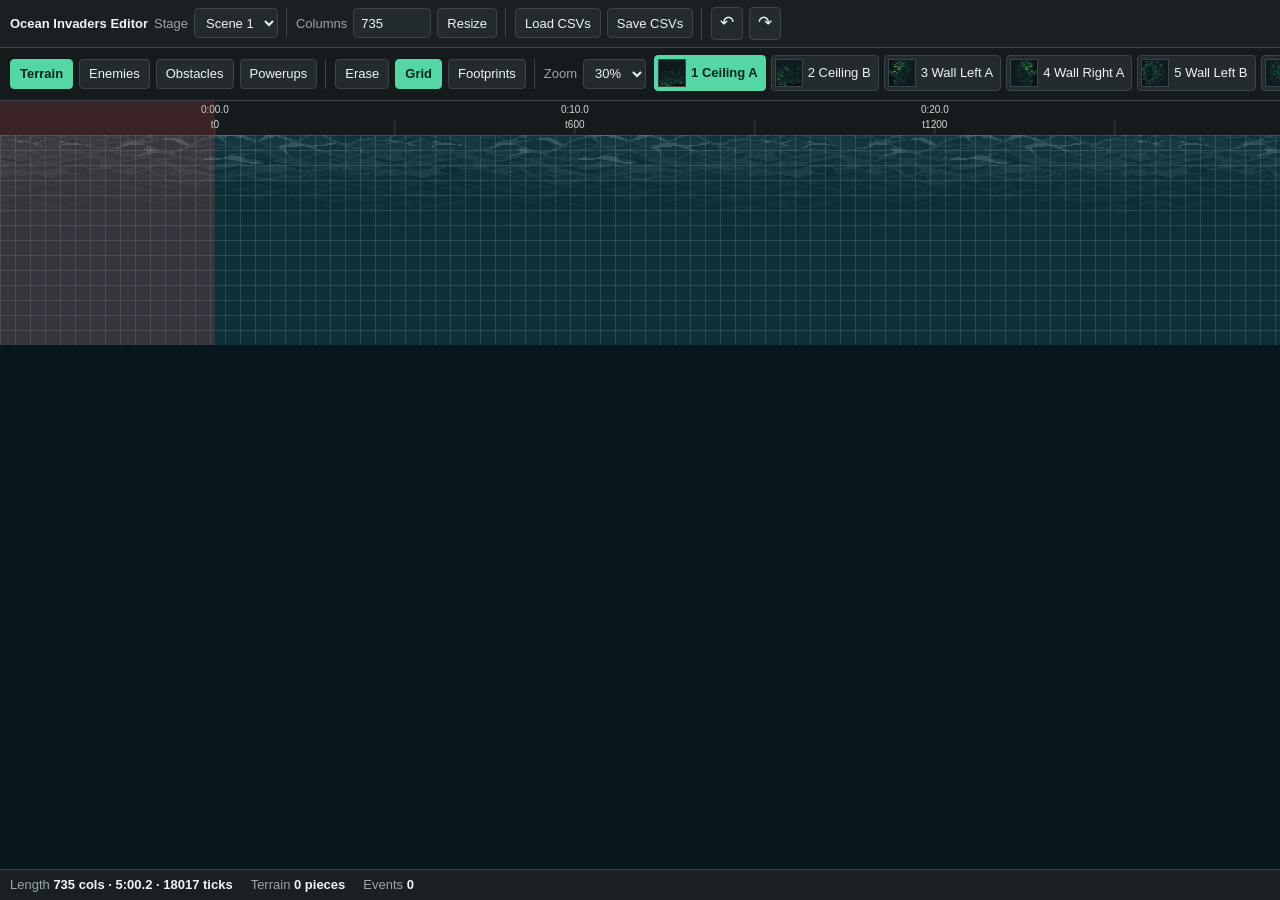
==== tools/level-editor/index.html @ c8e5faf0 "Add visual scripted level editor" ====
<!DOCTYPE html>
<html lang="en">
<head>
<meta charset="utf-8">
<meta name="viewport" content="width=device-width,initial-scale=1">
<title>Ocean Invaders Level Editor</title>
<style>
  :root {
    --bg: #101417;
    --panel: #191f22;
    --panel2: #232b2e;
    --line: #3a464a;
    --text: #eef5f2;
    --muted: #9aa9a4;
    --accent: #55d6a5;
    --accent2: #ff9d66;
    --danger: #ff665f;
    --warning: #ffd166;
  }
  * { box-sizing: border-box; }
  html, body { height: 100%; margin: 0; }
  body {
    background: var(--bg);
    color: var(--text);
    font: 13px/1.35 ui-sans-serif, -apple-system, BlinkMacSystemFont, "Segoe UI", sans-serif;
    display: grid;
    grid-template-rows: auto auto minmax(0, 1fr) auto;
    overflow: hidden;
  }
  button, input, select {
    font: inherit;
    color: var(--text);
    background: var(--panel2);
    border: 1px solid var(--line);
    border-radius: 4px;
    min-height: 30px;
  }
  button { padding: 5px 9px; cursor: pointer; }
  button:hover { border-color: var(--accent); }
  button.active { background: var(--accent); color: #06271c; border-color: var(--accent); font-weight: 700; }
  button.icon { width: 32px; padding: 4px; font-size: 17px; }
  input, select { padding: 4px 7px; }
  input[type=number] { width: 78px; }
  #topbar, #modebar {
    display: flex;
    align-items: center;
    gap: 8px;
    padding: 7px 10px;
    background: var(--panel);
    border-bottom: 1px solid var(--line);
    flex-wrap: wrap;
  }
  #modebar { background: #151a1d; }
  .group { display: flex; align-items: center; gap: 6px; }
  .group + .group { border-left: 1px solid var(--line); padding-left: 9px; }
  label { color: var(--muted); }
  #palette {
    display: flex;
    align-items: center;
    gap: 5px;
    min-width: 0;
    overflow-x: auto;
    padding-bottom: 2px;
  }
  .palette-item {
    display: grid;
    grid-template-columns: 28px auto;
    align-items: center;
    gap: 5px;
    flex: none;
    padding: 3px 7px 3px 3px;
  }
  .thumb {
    width: 28px;
    height: 28px;
    object-fit: contain;
    image-rendering: pixelated;
    background: #0c1113;
    border: 1px solid var(--line);
  }
  #workspace { min-height: 0; display: grid; grid-template-columns: minmax(0, 1fr) 244px; }
  #main { min-width: 0; min-height: 0; position: relative; }
  #layoutPane, #previewPane { width: 100%; height: 100%; }
  #layoutPane { overflow: auto; background: #08171d; }
  #layoutCanvas { display: block; image-rendering: pixelated; }
  #previewPane {
    display: none;
    overflow: auto;
    place-items: center;
    padding: 16px;
    background: #08171d;
  }
  #previewCanvas {
    display: block;
    width: min(100%, 716px);
    height: auto;
    aspect-ratio: 716 / 700;
    image-rendering: pixelated;
    border: 1px solid var(--line);
  }
  #side {
    background: var(--panel);
    border-left: 1px solid var(--line);
    padding: 10px;
    overflow-y: auto;
  }
  #side h2 { font-size: 13px; margin: 0 0 8px; color: var(--accent); }
  .field { display: grid; grid-template-columns: 76px 1fr; align-items: center; gap: 7px; margin-bottom: 7px; }
  .field input, .field select { width: 100%; min-width: 0; }
  #emptySelection { color: var(--muted); padding: 8px 0; }
  #eventInspector { display: none; }
  #warnings { margin-top: 14px; border-top: 1px solid var(--line); padding-top: 8px; }
  .warning {
    padding: 5px 6px;
    margin-bottom: 4px;
    background: #2a2420;
    border-left: 3px solid var(--warning);
    cursor: pointer;
  }
  .warning.error { background: #2c1d1d; border-color: var(--danger); }
  #status {
    display: flex;
    gap: 18px;
    align-items: center;
    padding: 6px 10px;
    background: var(--panel);
    border-top: 1px solid var(--line);
    color: var(--muted);
    font-variant-numeric: tabular-nums;
    overflow-x: auto;
    white-space: nowrap;
  }
  #status b { color: var(--text); }
  #cursorStatus { margin-left: auto; }
  #toast {
    position: absolute;
    left: 50%;
    bottom: 16px;
    translate: -50% 0;
    background: #070a0bea;
    border: 1px solid var(--line);
    padding: 7px 12px;
    opacity: 0;
    pointer-events: none;
    transition: opacity .15s;
    z-index: 5;
  }
  #toast.show { opacity: 1; }
  .danger { color: #fff; background: #6b2424; border-color: #9c3939; width: 100%; margin-top: 5px; }
  .grow { flex: 1; min-width: 12px; }
  #previewControls { display: none; }
  @media (max-width: 820px) {
    #workspace { grid-template-columns: minmax(0, 1fr); }
    #side { display: none; }
    .group + .group { border-left: 0; padding-left: 0; }
  }
</style>
</head>
<body>
<div id="topbar">
  <div class="group">
    <strong>Ocean Invaders Editor</strong>
    <label for="stage">Stage</label>
    <select id="stage">
      <option value="scene1">Scene 1</option>
      <option value="scene2">Scene 2</option>
    </select>
  </div>
  <div class="group">
    <label for="columns">Columns</label>
    <input id="columns" type="number" min="16" max="1000" value="735">
    <button id="resizeLevel">Resize</button>
  </div>
  <div class="group">
    <button id="loadFiles">Load CSVs</button>
    <input id="fileInput" type="file" accept=".csv" multiple hidden>
    <button id="saveFiles">Save CSVs</button>
  </div>
  <div class="group">
    <button id="undo" class="icon" title="Undo (Ctrl/Cmd+Z)">↶</button>
    <button id="redo" class="icon" title="Redo (Ctrl/Cmd+Shift+Z)">↷</button>
  </div>
  <div class="grow"></div>
  <div class="group">
    <button id="layoutView" class="active">World Layout</button>
    <button id="previewView">Viewport Preview</button>
  </div>
</div>

<div id="modebar">
  <div class="group">
    <button class="tab active" data-tab="terrain">Terrain</button>
    <button class="tab" data-tab="enemy">Enemies</button>
    <button class="tab" data-tab="obstacle">Obstacles</button>
    <button class="tab" data-tab="powerup">Powerups</button>
  </div>
  <div class="group">
    <button id="erase">Erase</button>
    <button id="toggleGrid" class="active">Grid</button>
    <button id="toggleHitboxes">Footprints</button>
  </div>
  <div class="group">
    <label for="zoom">Zoom</label>
    <select id="zoom">
      <option value="0.2">20%</option>
      <option value="0.3" selected>30%</option>
      <option value="0.4">40%</option>
      <option value="0.5">50%</option>
      <option value="0.65">65%</option>
    </select>
  </div>
  <div id="previewControls" class="group">
    <label for="previewTick">Tick</label>
    <input id="previewTick" type="number" min="0" max="18000" value="0">
    <input id="previewRange" type="range" min="0" max="18000" value="0" style="width:170px">
  </div>
  <div id="palette" class="grow"></div>
</div>

<div id="workspace">
  <main id="main">
    <div id="layoutPane"><canvas id="layoutCanvas"></canvas></div>
    <div id="previewPane"><canvas id="previewCanvas" width="716" height="700"></canvas></div>
    <div id="toast"></div>
  </main>
  <aside id="side">
    <h2>Selected Event</h2>
    <div id="emptySelection">Select an event marker.</div>
    <div id="eventInspector">
      <div class="field"><label for="eventType">Type</label><select id="eventType"></select></div>
      <div class="field"><label for="eventTick">Tick</label><input id="eventTick" type="number" min="0" max="18000"></div>
      <div class="field"><label for="eventTime">Time</label><input id="eventTime" readonly></div>
      <div class="field"><label for="eventX">Screen X</label><input id="eventX" type="number"></div>
      <div class="field"><label for="eventY">Screen Y</label><input id="eventY" type="number"></div>
      <button id="deleteEvent" class="danger">Delete Event</button>
    </div>
    <div id="warnings">
      <h2>Validation</h2>
      <div id="warningList"></div>
    </div>
  </aside>
</div>

<div id="status">
  <span>Length <b id="lengthStatus"></b></span>
  <span>Terrain <b id="terrainStatus"></b></span>
  <span>Events <b id="eventStatus"></b></span>
  <span id="cursorStatus"></span>
</div>

<script src="config.js"></script>
<script>
"use strict";

const TILE = 50;
const ROWS = 14;
const SCREEN_W = 716;
const SCREEN_H = 700;
const FPS = 60;
const SCROLL = 2;
const STAGE_TICKS = 18000;
const REQUIRED_COLUMNS = Math.ceil((STAGE_TICKS * SCROLL + SCREEN_W) / TILE);
const CFG = window.EDITOR_CONFIG;
const TILES = CFG.tiles;
const TILE_IDS = Object.keys(TILES).map(Number).sort((a, b) => a - b);
const EVENT_TYPES = CFG.eventTypes;
const TYPE_BY_NAME = Object.fromEntries(EVENT_TYPES.map(type => [type.type, type]));

const $ = id => document.getElementById(id);
const layoutCanvas = $("layoutCanvas");
const layout = layoutCanvas.getContext("2d");
const previewCanvas = $("previewCanvas");
const preview = previewCanvas.getContext("2d");

let columns = CFG.defaultColumns;
let terrain = new Int16Array(ROWS * columns);
let events = [];
let nextEventId = 1;
let tab = "terrain";
let selectedTile = TILE_IDS[0];
let selectedEventType = "Jellyfish";
let selectedEventId = null;
let erasing = false;
let showGrid = true;
let showFootprints = false;
let zoom = Number($("zoom").value);
let cursor = null;
let undoStack = [];
let redoStack = [];
let dragPainting = false;
let previewDragEventId = null;

const tileSheet = loadImage(CFG.tileSheet);
const backgroundImages = {};
for (const [stage, layers] of Object.entries(CFG.backgrounds)) {
  backgroundImages[stage] = {};
  for (const [name, value] of Object.entries(layers)) {
    if (typeof value === "string") backgroundImages[stage][name] = loadImage(value);
  }
}
const eventImages = {};
for (const type of EVENT_TYPES) {
  if (type.sprite && !eventImages[type.sprite]) eventImages[type.sprite] = loadImage(type.sprite);
}

function loadImage(path) {
  const image = new Image();
  image.onload = drawAll;
  image.src = path;
  return image;
}

function stageNumber() {
  return $("stage").value === "scene2" ? 2 : 1;
}

function typesFor(category) {
  const stage = stageNumber();
  return EVENT_TYPES.filter(type => type.category === category && type.stages.includes(stage));
}

function indexOf(row, column) {
  return row * columns + column;
}

function tileAt(row, column) {
  return terrain[indexOf(row, column)];
}

function setTile(row, column, value) {
  terrain[indexOf(row, column)] = value;
}

function worldXToTick(worldX) {
  return Math.round((worldX - SCREEN_W) / SCROLL);
}

function tickToWorldX(tick) {
  return tick * SCROLL + SCREEN_W;
}

function formatTime(tick) {
  const seconds = Math.max(0, tick) / FPS;
  const minutes = Math.floor(seconds / 60);
  return `${minutes}:${String(Math.floor(seconds % 60)).padStart(2, "0")}.${String(Math.floor(seconds * 10) % 10)}`;
}

function snapshot() {
  return {
    columns,
    terrain: terrain.slice(),
    events: events.map(event => ({ ...event })),
    nextEventId,
  };
}

function restore(state) {
  columns = state.columns;
  terrain = state.terrain.slice();
  events = state.events.map(event => ({ ...event }));
  nextEventId = state.nextEventId;
  $("columns").value = columns;
  selectedEventId = null;
  drawAll();
}

function edit(change) {
  undoStack.push(snapshot());
  if (undoStack.length > 100) undoStack.shift();
  redoStack.length = 0;
  change();
  drawAll();
}

function undo() {
  if (!undoStack.length) return;
  redoStack.push(snapshot());
  restore(undoStack.pop());
}

function redo() {
  if (!redoStack.length) return;
  undoStack.push(snapshot());
  restore(redoStack.pop());
}

function anchorAt(row, column) {
  if (row < 0 || row >= ROWS || column < 0 || column >= columns) return null;
  const value = tileAt(row, column);
  if (value > 0) return { row, column, id: value };
  if (value === 0) return null;

  for (let r = Math.max(0, row - 3); r <= row; r++) {
    for (let c = Math.max(0, column - 3); c <= column; c++) {
      const id = tileAt(r, c);
      if (id <= 0) continue;
      const [wide, high] = TILES[id].footprint;
      if (row < r + high && column < c + wide) return { row: r, column: c, id };
    }
  }
  return null;
}

function clearPlacement(anchor) {
  const [wide, high] = TILES[anchor.id].footprint;
  for (let row = anchor.row; row < anchor.row + high; row++) {
    for (let column = anchor.column; column < anchor.column + wide; column++) {
      setTile(row, column, 0);
    }
  }
}

function placeTile(row, column, id) {
  const [wide, high] = TILES[id].footprint;
  if (row < 0 || column < 0 || row + high > ROWS || column + wide > columns) {
    toast("Tile footprint is outside the level");
    return;
  }

  const overlaps = new Map();
  for (let r = row; r < row + high; r++) {
    for (let c = column; c < column + wide; c++) {
      const anchor = anchorAt(r, c);
      if (anchor) overlaps.set(`${anchor.row}:${anchor.column}`, anchor);
    }
  }
  for (const anchor of overlaps.values()) clearPlacement(anchor);

  setTile(row, column, id);
  for (let r = row; r < row + high; r++) {
    for (let c = column; c < column + wide; c++) {
      if (r !== row || c !== column) setTile(r, c, -1);
    }
  }
}

function eraseTile(row, column) {
  const anchor = anchorAt(row, column);
  if (anchor) clearPlacement(anchor);
}

function resizeLevel() {
  const next = Math.max(16, Math.min(1000, Number($("columns").value) || columns));
  if (next === columns) return;
  edit(() => {
    const resized = new Int16Array(ROWS * next);
    for (let row = 0; row < ROWS; row++) {
      for (let column = 0; column < Math.min(columns, next); column++) {
        const id = tileAt(row, column);
        if (id <= 0) continue;
        const [wide, high] = TILES[id].footprint;
        if (column + wide > next) continue;
        resized[row * next + column] = id;
        for (let r = row; r < row + high; r++) {
          for (let c = column; c < column + wide; c++) {
            if (r !== row || c !== column) resized[r * next + c] = -1;
          }
        }
      }
    }
    columns = next;
    terrain = resized;
    events = events.filter(event => event.tick <= STAGE_TICKS);
  });
}

function placeEvent(worldX, worldY) {
  const definition = TYPE_BY_NAME[selectedEventType];
  const tick = worldXToTick(worldX);
  if (tick < 0 || tick > STAGE_TICKS) {
    toast("Events must be between tick 0 and 18000");
    return;
  }

  const y = definition.snake
    ? definition.defaultY
    : Math.max(42, Math.min(SCREEN_H - definition.size[1], Math.round(worldY - definition.size[1] / 2)));
  const event = {
    id: nextEventId++,
    tick,
    type: definition.type,
    x: definition.defaultX,
    y,
  };
  edit(() => events.push(event));
  selectedEventId = event.id;
  updateInspector();
}

function selectedEvent() {
  return events.find(event => event.id === selectedEventId) || null;
}

function eventAt(worldX, worldY) {
  for (let index = events.length - 1; index >= 0; index--) {
    const event = events[index];
    const definition = TYPE_BY_NAME[event.type];
    if (!definition) continue;
    const markerX = tickToWorldX(event.tick);
    const markerY = definition.snake
      ? (event.type === "SnakeTop" ? 30 : SCREEN_H - 30)
      : event.y + definition.size[1] / 2;
    if (Math.abs(worldX - markerX) < 30 / zoom
        && Math.abs(worldY - markerY) < 30 / zoom) return event;
  }
  return null;
}

function deleteSelectedEvent() {
  if (selectedEventId === null) return;
  edit(() => events = events.filter(event => event.id !== selectedEventId));
  selectedEventId = null;
  updateInspector();
}

function drawAll() {
  drawLayout();
  drawPreview();
  buildPalette();
  updateInspector();
  updateStatus();
  updateWarnings();
}

function drawLayout() {
  const rulerHeight = 34;
  const width = Math.ceil(columns * TILE * zoom);
  const height = Math.ceil(ROWS * TILE * zoom + rulerHeight);
  layoutCanvas.width = width;
  layoutCanvas.height = height;
  layout.imageSmoothingEnabled = false;
  layout.clearRect(0, 0, width, height);
  layout.fillStyle = "#082735";
  layout.fillRect(0, rulerHeight, width, height - rulerHeight);

  drawWorldBackground(rulerHeight);

  for (let row = 0; row < ROWS; row++) {
    for (let column = 0; column < columns; column++) {
      const id = tileAt(row, column);
      if (id <= 0) continue;
      const definition = TILES[id];
      const [sx, sy, sw, sh] = definition.source;
      const [wide, high] = definition.footprint;
      layout.drawImage(tileSheet, sx, sy, sw, sh,
        column * TILE * zoom, rulerHeight + row * TILE * zoom,
        wide * TILE * zoom, high * TILE * zoom);
    }
  }

  for (const event of events) drawEventMarker(event, rulerHeight);

  if (showGrid) {
    layout.strokeStyle = "rgba(255,255,255,.12)";
    layout.lineWidth = 1;
    layout.beginPath();
    for (let column = 0; column <= columns; column++) {
      const x = Math.round(column * TILE * zoom) + .5;
      layout.moveTo(x, rulerHeight);
      layout.lineTo(x, height);
    }
    for (let row = 0; row <= ROWS; row++) {
      const y = Math.round(rulerHeight + row * TILE * zoom) + .5;
      layout.moveTo(0, y);
      layout.lineTo(width, y);
    }
    layout.stroke();
  }

  drawRuler(rulerHeight, width);
}

function drawWorldBackground(rulerHeight) {
  const stage = $("stage").value;
  const image = stage === "scene1"
    ? backgroundImages.scene1.far
    : backgroundImages.scene2.near;
  if (!image || !image.complete) return;
  layout.save();
  layout.globalAlpha = .28;
  const drawHeight = ROWS * TILE * zoom;
  const drawWidth = image.width / image.height * drawHeight;
  for (let x = 0; x < layoutCanvas.width; x += drawWidth) {
    layout.drawImage(image, x, rulerHeight, drawWidth, drawHeight);
  }
  layout.restore();
}

function drawEventMarker(event, rulerHeight) {
  const definition = TYPE_BY_NAME[event.type];
  if (!definition) return;
  const worldX = tickToWorldX(event.tick);
  const centerY = definition.snake
    ? (event.type === "SnakeTop" ? 28 : SCREEN_H - 28)
    : event.y + definition.size[1] / 2;
  const x = worldX * zoom;
  const y = rulerHeight + centerY * zoom;
  const selected = event.id === selectedEventId;

  layout.save();
  layout.translate(x, y);
  if (selected) {
    layout.strokeStyle = "#55d6a5";
    layout.lineWidth = 3;
    layout.strokeRect(-19, -19, 38, 38);
  }
  drawRepresentative(layout, definition, -16, -16, 32, 32);
  layout.fillStyle = "#071014d9";
  layout.fillRect(-20, 18, 40, 14);
  layout.fillStyle = "#fff";
  layout.font = "10px sans-serif";
  layout.textAlign = "center";
  layout.fillText(definition.code, 0, 29);
  layout.restore();
}

function drawRuler(height, width) {
  layout.fillStyle = "#151a1d";
  layout.fillRect(0, 0, width, height);
  layout.strokeStyle = "#3a464a";
  layout.beginPath();
  for (let tick = 0; tick <= STAGE_TICKS; tick += 300) {
    const x = tickToWorldX(tick) * zoom;
    layout.moveTo(x, 18);
    layout.lineTo(x, height);
  }
  layout.stroke();
  layout.fillStyle = "#cdd9d4";
  layout.font = "10px sans-serif";
  layout.textAlign = "center";
  for (let tick = 0; tick <= STAGE_TICKS; tick += 600) {
    const x = tickToWorldX(tick) * zoom;
    layout.fillText(formatTime(tick), x, 12);
    layout.fillText(`t${tick}`, x, 27);
  }
  layout.fillStyle = "rgba(255,80,80,.16)";
  layout.fillRect(0, 0, SCREEN_W * zoom, layoutCanvas.height);
}

function drawPreview() {
  preview.imageSmoothingEnabled = false;
  const tick = Math.max(0, Math.min(STAGE_TICKS, Number($("previewTick").value) || 0));
  drawPreviewBackground(tick);
  drawPreviewTerrain(tick);

  const windowTicks = 2;
  for (const event of events) {
    if (Math.abs(event.tick - tick) > windowTicks) continue;
    const definition = TYPE_BY_NAME[event.type];
    if (!definition) continue;
    const drawY = previewEventY(event, definition);
    drawRepresentative(preview, definition,
      event.x, drawY, definition.size[0], definition.size[1]);
    if (showFootprints) {
      preview.strokeStyle = "#ff4a4a";
      preview.strokeRect(event.x, drawY, definition.size[0], definition.size[1]);
    }
  }
}

function previewEventY(event, definition) {
  if (event.type === "SnakeTop") return 0;
  if (event.type === "SnakeBottom") return SCREEN_H - definition.size[1];
  return event.y;
}

function drawPreviewBackground(tick) {
  preview.clearRect(0, 0, SCREEN_W, SCREEN_H);
  const stage = $("stage").value;
  if (stage === "scene1") {
    const layers = backgroundImages.scene1;
    const width = Math.round(576 * (SCREEN_H / 324));
    drawRepeatingLayer(preview, layers.far, tick % width, width, SCREEN_H);
    drawRepeatingLayer(preview, layers.middle, tick % width, width, SCREEN_H);
    drawRepeatingLayer(preview, layers.near, tick * SCROLL % width, width, SCREEN_H);
  } else {
    const layers = backgroundImages.scene2;
    const nearScale = SCREEN_H / 512;
    const nearWidth = Math.round(960 * nearScale);
    const farScale = nearScale * 2;
    const farWidth = Math.round(288 * farScale);
    drawRepeatingLayer(preview, layers.far, tick % farWidth, farWidth, SCREEN_H);
    drawRepeatingLayer(preview, layers.near, tick * SCROLL % nearWidth, nearWidth, SCREEN_H);
  }
}

function drawRepeatingLayer(context, image, offset, width, height) {
  if (!image || !image.complete) {
    context.fillStyle = "#07324a";
    context.fillRect(0, 0, SCREEN_W, SCREEN_H);
    return;
  }
  for (let x = -offset; x < SCREEN_W; x += width) {
    context.drawImage(image, x, 0, width, height);
  }
}

function drawPreviewTerrain(tick) {
  const cameraX = tick * SCROLL;
  const first = Math.max(0, Math.floor(cameraX / TILE) - 4);
  const last = Math.min(columns - 1, Math.ceil((cameraX + SCREEN_W) / TILE));
  for (let row = 0; row < ROWS; row++) {
    for (let column = first; column <= last; column++) {
      const id = tileAt(row, column);
      if (id <= 0) continue;
      const definition = TILES[id];
      const [sx, sy, sw, sh] = definition.source;
      const [wide, high] = definition.footprint;
      preview.drawImage(tileSheet, sx, sy, sw, sh,
        column * TILE - cameraX, row * TILE,
        wide * TILE, high * TILE);
      if (showFootprints) {
        preview.strokeStyle = "#ff4a4a";
        preview.strokeRect(column * TILE - cameraX, row * TILE,
          wide * TILE, high * TILE);
      }
    }
  }
}

function drawRepresentative(context, definition, x, y, width, height) {
  if (!definition) return;
  const image = eventImages[definition.sprite];
  if (!image || !image.complete) {
    context.fillStyle = definition.color;
    context.fillRect(x, y, width, height);
    context.fillStyle = "#fff";
    context.font = "bold 11px sans-serif";
    context.textAlign = "center";
    context.fillText(definition.code, x + width / 2, y + height / 2 + 4);
    return;
  }

  context.save();
  context.translate(x + width / 2, y + height / 2);
  context.rotate((definition.rotation || 0) * Math.PI / 180);
  context.scale(definition.flipX ? -1 : 1, 1);
  if (definition.source) {
    const [sx, sy, sw, sh] = definition.source;
    context.drawImage(image, sx, sy, sw, sh, -width / 2, -height / 2, width, height);
  } else {
    context.drawImage(image, -width / 2, -height / 2, width, height);
  }
  context.restore();
}

function buildPalette() {
  const palette = $("palette");
  palette.innerHTML = "";
  if (tab === "terrain") {
    for (const id of TILE_IDS) {
      const definition = TILES[id];
      const button = document.createElement("button");
      button.className = "palette-item" + (selectedTile === id && !erasing ? " active" : "");
      button.title = `${definition.label} (${definition.footprint.join("x")})`;
      const canvas = document.createElement("canvas");
      canvas.className = "thumb";
      canvas.width = 28;
      canvas.height = 28;
      const context = canvas.getContext("2d");
      context.imageSmoothingEnabled = false;
      if (tileSheet.complete) {
        const [sx, sy, sw, sh] = definition.source;
        context.drawImage(tileSheet, sx, sy, sw, sh, 0, 0, 28, 28);
      }
      button.append(canvas, document.createTextNode(`${id} ${definition.label}`));
      button.onclick = () => { selectedTile = id; erasing = false; drawAll(); };
      palette.appendChild(button);
    }
  } else {
    for (const definition of typesFor(tab)) {
      const button = document.createElement("button");
      button.className = "palette-item" + (selectedEventType === definition.type && !erasing ? " active" : "");
      const canvas = document.createElement("canvas");
      canvas.className = "thumb";
      canvas.width = 28;
      canvas.height = 28;
      drawRepresentative(canvas.getContext("2d"), definition, 0, 0, 28, 28);
      button.append(canvas, document.createTextNode(definition.type));
      button.onclick = () => { selectedEventType = definition.type; erasing = false; drawAll(); };
      palette.appendChild(button);
    }
  }
  $("erase").classList.toggle("active", erasing);
}

function updateInspector() {
  const event = selectedEvent();
  $("emptySelection").style.display = event ? "none" : "block";
  $("eventInspector").style.display = event ? "block" : "none";
  if (!event) return;

  $("eventType").innerHTML = EVENT_TYPES
    .filter(type => type.stages.includes(stageNumber()))
    .map(type => `<option value="${type.type}">${type.type}</option>`).join("");
  $("eventType").value = event.type;
  $("eventTick").value = event.tick;
  $("eventTime").value = formatTime(event.tick);
  $("eventX").value = event.x;
  $("eventY").value = event.y;
  const definition = TYPE_BY_NAME[event.type];
  $("eventX").disabled = !definition || !definition.snake;
  $("eventY").disabled = !definition || definition.snake;
}

function updateSelectedEvent() {
  const event = selectedEvent();
  if (!event) return;
  const eventId = event.id;
  edit(() => {
    const current = events.find(item => item.id === eventId);
    current.type = $("eventType").value;
    const definition = TYPE_BY_NAME[current.type];
    current.tick = Math.max(0, Math.min(STAGE_TICKS, Number($("eventTick").value) || 0));
    current.x = definition.snake
      ? Math.max(0, Math.min(SCREEN_W - definition.size[0], Number($("eventX").value) || 0))
      : definition.defaultX;
    current.y = definition.snake
      ? definition.defaultY
      : Math.max(0, Math.min(SCREEN_H - definition.size[1], Number($("eventY").value) || 0));
  });
  const updated = selectedEvent();
  $("previewTick").value = updated.tick;
  $("previewRange").value = updated.tick;
}

function updateStatus() {
  const coverageTicks = Math.floor((columns * TILE - SCREEN_W) / SCROLL);
  const anchors = [...terrain].filter(value => value > 0).length;
  $("lengthStatus").textContent = `${columns} cols · ${formatTime(coverageTicks)} · ${coverageTicks} ticks`;
  $("terrainStatus").textContent = `${anchors} pieces`;
  $("eventStatus").textContent = `${events.length}`;
}

function updateWarnings() {
  const warnings = [];
  if (columns < REQUIRED_COLUMNS) {
    warnings.push({ level: "error", text: `Terrain covers less than 5:00. Use at least ${REQUIRED_COLUMNS} columns.` });
  }

  for (let column = 0; column < columns; column++) {
    let blocked = true;
    for (let row = 0; row < ROWS; row++) {
      if (tileAt(row, column) === 0) { blocked = false; break; }
    }
    if (blocked) warnings.push({ level: "error", text: `Column ${column} is completely solid.`, column });
  }

  for (const event of events) {
    const definition = TYPE_BY_NAME[event.type];
    if (!definition) {
      warnings.push({ level: "error", text: `Unknown event type ${event.type}.` });
      continue;
    }
    if (!definition.stages.includes(stageNumber())) {
      warnings.push({ level: "error", text: `${event.type} is not allowed in this stage.`, tick: event.tick });
    }
    if (definition.snake) {
      const worldColumn = Math.floor((event.tick * SCROLL + event.x) / TILE);
      const wallRow = event.type === "SnakeTop" ? 0 : ROWS - 1;
      if (worldColumn < 0 || worldColumn >= columns || tileAt(wallRow, worldColumn) === 0) {
        warnings.push({ level: "warn", text: `${event.type} at ${formatTime(event.tick)} has no terrain at its entrance.`, tick: event.tick });
      }
    }
  }

  const list = $("warningList");
  list.innerHTML = "";
  if (!warnings.length) {
    list.innerHTML = `<div style="color:var(--accent)">No problems found.</div>`;
    return;
  }
  for (const warning of warnings.slice(0, 80)) {
    const item = document.createElement("div");
    item.className = `warning ${warning.level === "error" ? "error" : ""}`;
    item.textContent = warning.text;
    item.onclick = () => {
      const worldX = warning.tick !== undefined
        ? tickToWorldX(warning.tick)
        : warning.column * TILE;
      $("layoutPane").scrollLeft = Math.max(0, worldX * zoom - 250);
    };
    list.appendChild(item);
  }
}

function terrainCsv() {
  const lines = ["# Ocean Invaders terrain: positive tile ID = anchor, -1 = covered cell"];
  for (let row = 0; row < ROWS; row++) {
    const values = [];
    for (let column = 0; column < columns; column++) values.push(tileAt(row, column));
    lines.push(values.join(","));
  }
  return lines.join("\n") + "\n";
}

function eventsCsv() {
  const lines = ["# tick,type,x,y"];
  const sorted = [...events].sort((a, b) => a.tick - b.tick || a.id - b.id);
  for (const event of sorted) lines.push(`${event.tick},${event.type},${event.x},${event.y}`);
  return lines.join("\n") + "\n";
}

function download(name, contents) {
  const url = URL.createObjectURL(new Blob([contents], { type: "text/csv" }));
  const anchor = document.createElement("a");
  anchor.href = url;
  anchor.download = name;
  anchor.click();
  setTimeout(() => URL.revokeObjectURL(url), 2000);
}

function saveFiles() {
  const stage = $("stage").value;
  download(`${stage}-terrain.csv`, terrainCsv());
  setTimeout(() => download(`${stage}-events.csv`, eventsCsv()), 200);
  toast(`Saved ${stage} terrain and events`);
}

function dataLines(text) {
  return text.split(/\r?\n/).map(line => line.trim())
    .filter(line => line && !line.startsWith("#"));
}

function parseTerrain(text) {
  const rows = dataLines(text).map(line => line.split(",").map(value => Number(value)));
  if (rows.length !== ROWS) throw new Error(`Terrain needs ${ROWS} rows`);
  const width = rows[0].length;
  if (!rows.every(row => row.length === width)) throw new Error("Terrain rows have different widths");
  if (!rows.flat().every(Number.isInteger)) throw new Error("Terrain values must be integers");
  const values = new Int16Array(ROWS * width);
  for (let row = 0; row < ROWS; row++) values.set(rows[row], row * width);
  validateTerrainFootprints(values, width);
  return { width, values };
}

function validateTerrainFootprints(values, width) {
  const covered = new Uint8Array(ROWS * width);
  for (let row = 0; row < ROWS; row++) {
    for (let column = 0; column < width; column++) {
      const id = values[row * width + column];
      if (id === 0 || id === -1) continue;
      const definition = TILES[id];
      if (!definition) throw new Error(`Unknown tile ID ${id} at row ${row}, column ${column}`);
      const [wide, high] = definition.footprint;
      if (row + high > ROWS || column + wide > width) {
        throw new Error(`Tile ${id} exceeds the terrain at row ${row}, column ${column}`);
      }
      for (let r = row; r < row + high; r++) {
        for (let c = column; c < column + wide; c++) {
          const index = r * width + c;
          if (r === row && c === column) {
            if (covered[index]) throw new Error(`Tile ${id} overlaps another tile at row ${row}, column ${column}`);
          } else if (values[index] !== -1) {
            throw new Error(`Tile ${id} has an incomplete footprint at row ${row}, column ${column}`);
          }
          covered[index] = 1;
        }
      }
    }
  }
  for (let index = 0; index < values.length; index++) {
    if (values[index] === -1 && !covered[index]) {
      const row = Math.floor(index / width);
      const column = index % width;
      throw new Error(`Covered cell at row ${row}, column ${column} has no tile anchor`);
    }
  }
}

function parseEvents(text) {
  return dataLines(text).map((line, index) => {
    const values = line.split(",");
    if (values.length !== 4) throw new Error(`Invalid event row ${index + 1}`);
    const [tickText, type, xText, yText] = values;
    const tick = Number(tickText);
    const x = Number(xText);
    const y = Number(yText);
    if (![tick, x, y].every(Number.isInteger)) {
      throw new Error(`Event row ${index + 1} needs integer tick, x, and y values`);
    }
    if (!TYPE_BY_NAME[type]) throw new Error(`Unknown event type ${type}`);
    if (tick < 0 || tick > STAGE_TICKS) throw new Error(`Event tick ${tick} is outside the stage`);
    return { id: nextEventId++, tick, type, x, y };
  });
}

async function loadFiles(files) {
  let loadedTerrain = null;
  let loadedEvents = null;
  for (const file of files) {
    const text = await file.text();
    if (/terrain/i.test(file.name)) loadedTerrain = parseTerrain(text);
    else if (/event|spawn/i.test(file.name)) loadedEvents = parseEvents(text);
    const match = file.name.match(/^(scene[12])-/i);
    if (match) $("stage").value = match[1].toLowerCase();
  }
  edit(() => {
    if (loadedTerrain) {
      columns = loadedTerrain.width;
      terrain = loadedTerrain.values;
      $("columns").value = columns;
    }
    if (loadedEvents) events = loadedEvents;
  });
  toast("Level files loaded");
}

function canvasPosition(event) {
  const rect = layoutCanvas.getBoundingClientRect();
  return {
    worldX: (event.clientX - rect.left) / zoom,
    worldY: (event.clientY - rect.top - 34) / zoom,
  };
}

function handleLayoutPointer(event) {
  if (event.button !== 0 && event.buttons !== 1) return;
  const position = canvasPosition(event);
  if (position.worldY < 0 || position.worldY >= SCREEN_H) return;
  const row = Math.floor(position.worldY / TILE);
  const column = Math.floor(position.worldX / TILE);

  if (tab === "terrain") {
    if (column < 0 || column >= columns) return;
    if (!dragPainting && event.type === "pointermove") return;
    if (erasing || event.button === 2) eraseTile(row, column);
    else placeTile(row, column, selectedTile);
    drawAll();
    return;
  }

  const hit = eventAt(position.worldX, position.worldY);
  if (hit) {
    if (erasing && event.type === "pointerdown") {
      edit(() => events = events.filter(item => item.id !== hit.id));
      selectedEventId = null;
      return;
    }
    selectedEventId = hit.id;
    $("previewTick").value = hit.tick;
    $("previewRange").value = hit.tick;
    drawAll();
  } else if (!erasing && event.type === "pointerdown") {
    placeEvent(position.worldX, position.worldY);
  }
}

layoutCanvas.addEventListener("pointerdown", event => {
  if (tab === "terrain") {
    undoStack.push(snapshot());
    redoStack.length = 0;
    dragPainting = true;
  }
  handleLayoutPointer(event);
});
layoutCanvas.addEventListener("pointermove", event => {
  const position = canvasPosition(event);
  cursor = {
    column: Math.floor(position.worldX / TILE),
    row: Math.floor(position.worldY / TILE),
    tick: worldXToTick(position.worldX),
  };
  updateCursorStatus();
  if (dragPainting) handleLayoutPointer(event);
});
window.addEventListener("pointerup", () => { dragPainting = false; });
layoutCanvas.addEventListener("contextmenu", event => {
  event.preventDefault();
  const position = canvasPosition(event);
  if (tab === "terrain") {
    undoStack.push(snapshot());
    eraseTile(Math.floor(position.worldY / TILE), Math.floor(position.worldX / TILE));
    drawAll();
  }
});

function updateCursorStatus() {
  if (!cursor) return;
  $("cursorStatus").textContent =
    `Column ${cursor.column} · Row ${cursor.row} · Tick ${cursor.tick} · ${formatTime(cursor.tick)}`;
}

function setTab(next) {
  tab = next;
  erasing = false;
  const available = typesFor(tab);
  if (tab !== "terrain" && available.length
      && !available.some(type => type.type === selectedEventType)) {
    selectedEventType = available[0].type;
  }
  for (const button of document.querySelectorAll(".tab")) {
    button.classList.toggle("active", button.dataset.tab === tab);
  }
  drawAll();
}

function showView(previewMode) {
  $("layoutPane").style.display = previewMode ? "none" : "block";
  $("previewPane").style.display = previewMode ? "grid" : "none";
  $("previewControls").style.display = previewMode ? "flex" : "none";
  $("layoutView").classList.toggle("active", !previewMode);
  $("previewView").classList.toggle("active", previewMode);
  drawAll();
}

function previewPosition(event) {
  const rect = previewCanvas.getBoundingClientRect();
  return {
    x: (event.clientX - rect.left) * SCREEN_W / rect.width,
    y: (event.clientY - rect.top) * SCREEN_H / rect.height,
  };
}

function previewEventAt(x, y) {
  const tick = Number($("previewTick").value) || 0;
  for (let index = events.length - 1; index >= 0; index--) {
    const event = events[index];
    if (Math.abs(event.tick - tick) > 2) continue;
    const definition = TYPE_BY_NAME[event.type];
    if (!definition) continue;
    const eventY = previewEventY(event, definition);
    if (x >= event.x && x <= event.x + definition.size[0]
        && y >= eventY && y <= eventY + definition.size[1]) return event;
  }
  return null;
}

previewCanvas.addEventListener("pointerdown", event => {
  const position = previewPosition(event);
  const hit = previewEventAt(position.x, position.y);
  if (!hit) return;
  selectedEventId = hit.id;
  if (TYPE_BY_NAME[hit.type].snake) {
    undoStack.push(snapshot());
    redoStack.length = 0;
    previewDragEventId = hit.id;
    previewCanvas.setPointerCapture(event.pointerId);
  }
  drawAll();
});

previewCanvas.addEventListener("pointermove", event => {
  if (previewDragEventId === null) return;
  const position = previewPosition(event);
  const dragged = events.find(item => item.id === previewDragEventId);
  const definition = TYPE_BY_NAME[dragged.type];
  dragged.x = Math.round(Math.max(0,
    Math.min(SCREEN_W - definition.size[0], position.x - definition.size[0] / 2)));
  drawAll();
});

previewCanvas.addEventListener("pointerup", () => { previewDragEventId = null; });
previewCanvas.addEventListener("pointercancel", () => { previewDragEventId = null; });

function toast(message) {
  $("toast").textContent = message;
  $("toast").classList.add("show");
  setTimeout(() => $("toast").classList.remove("show"), 1500);
}

for (const button of document.querySelectorAll(".tab")) {
  button.onclick = () => setTab(button.dataset.tab);
}
$("resizeLevel").onclick = resizeLevel;
$("saveFiles").onclick = saveFiles;
$("loadFiles").onclick = () => $("fileInput").click();
$("fileInput").onchange = event => loadFiles([...event.target.files]).catch(error => alert(error.message));
$("undo").onclick = undo;
$("redo").onclick = redo;
$("erase").onclick = () => { erasing = !erasing; drawAll(); };
$("toggleGrid").onclick = () => { showGrid = !showGrid; $("toggleGrid").classList.toggle("active", showGrid); drawAll(); };
$("toggleHitboxes").onclick = () => { showFootprints = !showFootprints; $("toggleHitboxes").classList.toggle("active", showFootprints); drawAll(); };
$("zoom").onchange = () => { zoom = Number($("zoom").value); drawAll(); };
$("stage").onchange = () => {
  const available = typesFor(tab);
  if (tab !== "terrain" && available.length) selectedEventType = available[0].type;
  selectedEventId = null;
  drawAll();
};
$("layoutView").onclick = () => showView(false);
$("previewView").onclick = () => showView(true);
$("previewRange").oninput = () => { $("previewTick").value = $("previewRange").value; drawPreview(); };
$("previewTick").oninput = () => {
  const tick = Math.max(0, Math.min(STAGE_TICKS, Number($("previewTick").value) || 0));
  $("previewRange").value = tick;
  drawPreview();
};
$("eventType").onchange = updateSelectedEvent;
$("eventTick").onchange = updateSelectedEvent;
$("eventX").onchange = updateSelectedEvent;
$("eventY").onchange = updateSelectedEvent;
$("deleteEvent").onclick = deleteSelectedEvent;

window.addEventListener("keydown", event => {
  const command = event.ctrlKey || event.metaKey;
  if (command && event.key.toLowerCase() === "z") {
    event.preventDefault();
    event.shiftKey ? redo() : undo();
  }
  if (command && event.key.toLowerCase() === "s") {
    event.preventDefault();
    saveFiles();
  }
  if (event.key === "Delete" || event.key === "Backspace") deleteSelectedEvent();
});

$("stage").value = CFG.defaultStage;
$("columns").value = columns;
drawAll();
</script>
</body>
</html>
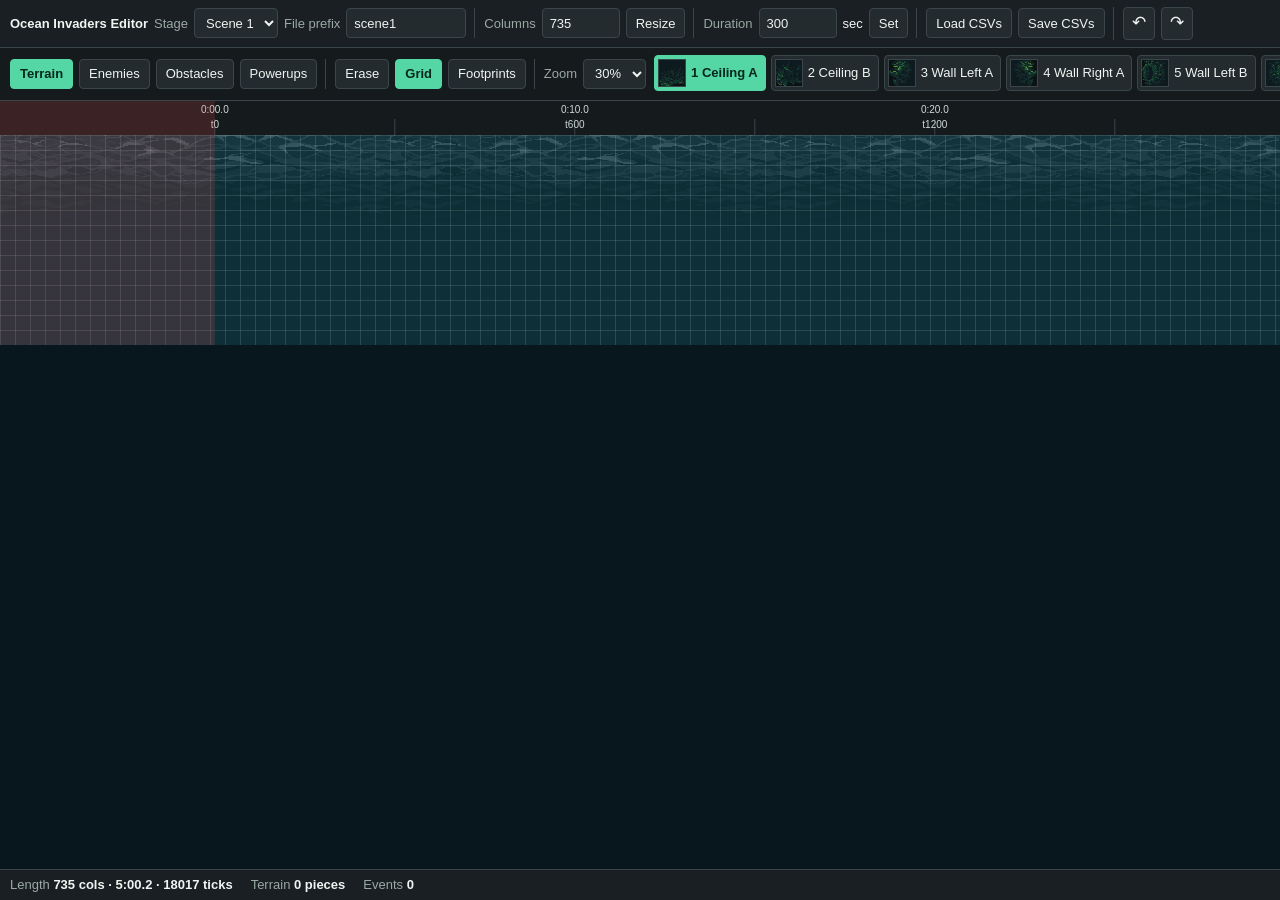
==== commit e94f6fd4: "Add one-minute scripted Scene 1 test level" ====
--- a/tools/level-editor/index.html
+++ b/tools/level-editor/index.html
@@ -165,11 +165,19 @@
       <option value="scene1">Scene 1</option>
       <option value="scene2">Scene 2</option>
     </select>
+    <label for="levelName">File prefix</label>
+    <input id="levelName" value="scene1" style="width:120px">
   </div>
   <div class="group">
     <label for="columns">Columns</label>
     <input id="columns" type="number" min="16" max="1000" value="735">
     <button id="resizeLevel">Resize</button>
+  </div>
+  <div class="group">
+    <label for="durationSeconds">Duration</label>
+    <input id="durationSeconds" type="number" min="10" max="600" value="300">
+    <span>sec</span>
+    <button id="setDuration">Set</button>
   </div>
   <div class="group">
     <button id="loadFiles">Load CSVs</button>
@@ -258,8 +266,6 @@
 const SCREEN_H = 700;
 const FPS = 60;
 const SCROLL = 2;
-const STAGE_TICKS = 18000;
-const REQUIRED_COLUMNS = Math.ceil((STAGE_TICKS * SCROLL + SCREEN_W) / TILE);
 const CFG = window.EDITOR_CONFIG;
 const TILES = CFG.tiles;
 const TILE_IDS = Object.keys(TILES).map(Number).sort((a, b) => a - b);
@@ -273,6 +279,7 @@
 const preview = previewCanvas.getContext("2d");
 
 let columns = CFG.defaultColumns;
+let stageTicks = CFG.defaultDurationSeconds * FPS;
 let terrain = new Int16Array(ROWS * columns);
 let events = [];
 let nextEventId = 1;
@@ -345,9 +352,21 @@
   return `${minutes}:${String(Math.floor(seconds % 60)).padStart(2, "0")}.${String(Math.floor(seconds * 10) % 10)}`;
 }
 
+function requiredColumns() {
+  return Math.ceil((stageTicks * SCROLL + SCREEN_W) / TILE);
+}
+
+function setDurationControls() {
+  $("durationSeconds").value = stageTicks / FPS;
+  $("previewTick").max = stageTicks;
+  $("previewRange").max = stageTicks;
+  $("eventTick").max = stageTicks;
+}
+
 function snapshot() {
   return {
     columns,
+    stageTicks,
     terrain: terrain.slice(),
     events: events.map(event => ({ ...event })),
     nextEventId,
@@ -356,10 +375,12 @@
 
 function restore(state) {
   columns = state.columns;
+  stageTicks = state.stageTicks;
   terrain = state.terrain.slice();
   events = state.events.map(event => ({ ...event }));
   nextEventId = state.nextEventId;
   $("columns").value = columns;
+  setDurationControls();
   selectedEventId = null;
   drawAll();
 }
@@ -460,15 +481,25 @@
     }
     columns = next;
     terrain = resized;
-    events = events.filter(event => event.tick <= STAGE_TICKS);
+    events = events.filter(event => event.tick <= stageTicks);
+  });
+}
+
+function resizeDuration() {
+  const seconds = Math.max(10,
+    Math.min(600, Number($("durationSeconds").value) || stageTicks / FPS));
+  edit(() => {
+    stageTicks = Math.round(seconds * FPS);
+    events = events.filter(event => event.tick <= stageTicks);
+    setDurationControls();
   });
 }
 
 function placeEvent(worldX, worldY) {
   const definition = TYPE_BY_NAME[selectedEventType];
   const tick = worldXToTick(worldX);
-  if (tick < 0 || tick > STAGE_TICKS) {
-    toast("Events must be between tick 0 and 18000");
+  if (tick < 0 || tick > stageTicks) {
+    toast(`Events must be between tick 0 and ${stageTicks}`);
     return;
   }
 
@@ -619,7 +650,7 @@
   layout.fillRect(0, 0, width, height);
   layout.strokeStyle = "#3a464a";
   layout.beginPath();
-  for (let tick = 0; tick <= STAGE_TICKS; tick += 300) {
+  for (let tick = 0; tick <= stageTicks; tick += 300) {
     const x = tickToWorldX(tick) * zoom;
     layout.moveTo(x, 18);
     layout.lineTo(x, height);
@@ -628,7 +659,7 @@
   layout.fillStyle = "#cdd9d4";
   layout.font = "10px sans-serif";
   layout.textAlign = "center";
-  for (let tick = 0; tick <= STAGE_TICKS; tick += 600) {
+  for (let tick = 0; tick <= stageTicks; tick += 600) {
     const x = tickToWorldX(tick) * zoom;
     layout.fillText(formatTime(tick), x, 12);
     layout.fillText(`t${tick}`, x, 27);
@@ -639,7 +670,7 @@
 
 function drawPreview() {
   preview.imageSmoothingEnabled = false;
-  const tick = Math.max(0, Math.min(STAGE_TICKS, Number($("previewTick").value) || 0));
+  const tick = Math.max(0, Math.min(stageTicks, Number($("previewTick").value) || 0));
   drawPreviewBackground(tick);
   drawPreviewTerrain(tick);
 
@@ -811,7 +842,7 @@
     const current = events.find(item => item.id === eventId);
     current.type = $("eventType").value;
     const definition = TYPE_BY_NAME[current.type];
-    current.tick = Math.max(0, Math.min(STAGE_TICKS, Number($("eventTick").value) || 0));
+    current.tick = Math.max(0, Math.min(stageTicks, Number($("eventTick").value) || 0));
     current.x = definition.snake
       ? Math.max(0, Math.min(SCREEN_W - definition.size[0], Number($("eventX").value) || 0))
       : definition.defaultX;
@@ -834,8 +865,12 @@
 
 function updateWarnings() {
   const warnings = [];
-  if (columns < REQUIRED_COLUMNS) {
-    warnings.push({ level: "error", text: `Terrain covers less than 5:00. Use at least ${REQUIRED_COLUMNS} columns.` });
+  const minimumColumns = requiredColumns();
+  if (columns < minimumColumns) {
+    warnings.push({
+      level: "error",
+      text: `Terrain covers less than ${formatTime(stageTicks)}. Use at least ${minimumColumns} columns.`,
+    });
   }
 
   for (let column = 0; column < columns; column++) {
@@ -854,6 +889,9 @@
     }
     if (!definition.stages.includes(stageNumber())) {
       warnings.push({ level: "error", text: `${event.type} is not allowed in this stage.`, tick: event.tick });
+    }
+    if (event.tick > stageTicks) {
+      warnings.push({ level: "error", text: `${event.type} is after the stage ends.`, tick: event.tick });
     }
     if (definition.snake) {
       const worldColumn = Math.floor((event.tick * SCROLL + event.x) / TILE);
@@ -911,10 +949,14 @@
 }
 
 function saveFiles() {
-  const stage = $("stage").value;
-  download(`${stage}-terrain.csv`, terrainCsv());
-  setTimeout(() => download(`${stage}-events.csv`, eventsCsv()), 200);
-  toast(`Saved ${stage} terrain and events`);
+  const prefix = $("levelName").value.trim();
+  if (!/^[a-zA-Z0-9_-]+$/.test(prefix)) {
+    alert("File prefix can only contain letters, numbers, hyphens, and underscores");
+    return;
+  }
+  download(`${prefix}-terrain.csv`, terrainCsv());
+  setTimeout(() => download(`${prefix}-events.csv`, eventsCsv()), 200);
+  toast(`Saved ${prefix} terrain and events`);
 }
 
 function dataLines(text) {
@@ -980,7 +1022,7 @@
       throw new Error(`Event row ${index + 1} needs integer tick, x, and y values`);
     }
     if (!TYPE_BY_NAME[type]) throw new Error(`Unknown event type ${type}`);
-    if (tick < 0 || tick > STAGE_TICKS) throw new Error(`Event tick ${tick} is outside the stage`);
+    if (tick < 0) throw new Error(`Event tick ${tick} is negative`);
     return { id: nextEventId++, tick, type, x, y };
   });
 }
@@ -994,12 +1036,18 @@
     else if (/event|spawn/i.test(file.name)) loadedEvents = parseEvents(text);
     const match = file.name.match(/^(scene[12])-/i);
     if (match) $("stage").value = match[1].toLowerCase();
+    const prefix = file.name.match(/^(.+)-(terrain|events|spawns)\.csv$/i);
+    if (prefix) $("levelName").value = prefix[1];
   }
   edit(() => {
     if (loadedTerrain) {
       columns = loadedTerrain.width;
       terrain = loadedTerrain.values;
       $("columns").value = columns;
+      const coverageTicks = Math.floor((columns * TILE - SCREEN_W) / SCROLL);
+      stageTicks = Math.max(FPS * 10,
+        Math.floor(coverageTicks / FPS) * FPS);
+      setDurationControls();
     }
     if (loadedEvents) events = loadedEvents;
   });
@@ -1163,6 +1211,7 @@
   button.onclick = () => setTab(button.dataset.tab);
 }
 $("resizeLevel").onclick = resizeLevel;
+$("setDuration").onclick = resizeDuration;
 $("saveFiles").onclick = saveFiles;
 $("loadFiles").onclick = () => $("fileInput").click();
 $("fileInput").onchange = event => loadFiles([...event.target.files]).catch(error => alert(error.message));
@@ -1176,13 +1225,14 @@
   const available = typesFor(tab);
   if (tab !== "terrain" && available.length) selectedEventType = available[0].type;
   selectedEventId = null;
+  $("levelName").value = $("stage").value;
   drawAll();
 };
 $("layoutView").onclick = () => showView(false);
 $("previewView").onclick = () => showView(true);
 $("previewRange").oninput = () => { $("previewTick").value = $("previewRange").value; drawPreview(); };
 $("previewTick").oninput = () => {
-  const tick = Math.max(0, Math.min(STAGE_TICKS, Number($("previewTick").value) || 0));
+  const tick = Math.max(0, Math.min(stageTicks, Number($("previewTick").value) || 0));
   $("previewRange").value = tick;
   drawPreview();
 };
@@ -1206,7 +1256,9 @@
 });
 
 $("stage").value = CFG.defaultStage;
+$("levelName").value = CFG.defaultStage;
 $("columns").value = columns;
+setDurationControls();
 drawAll();
 </script>
 </body>
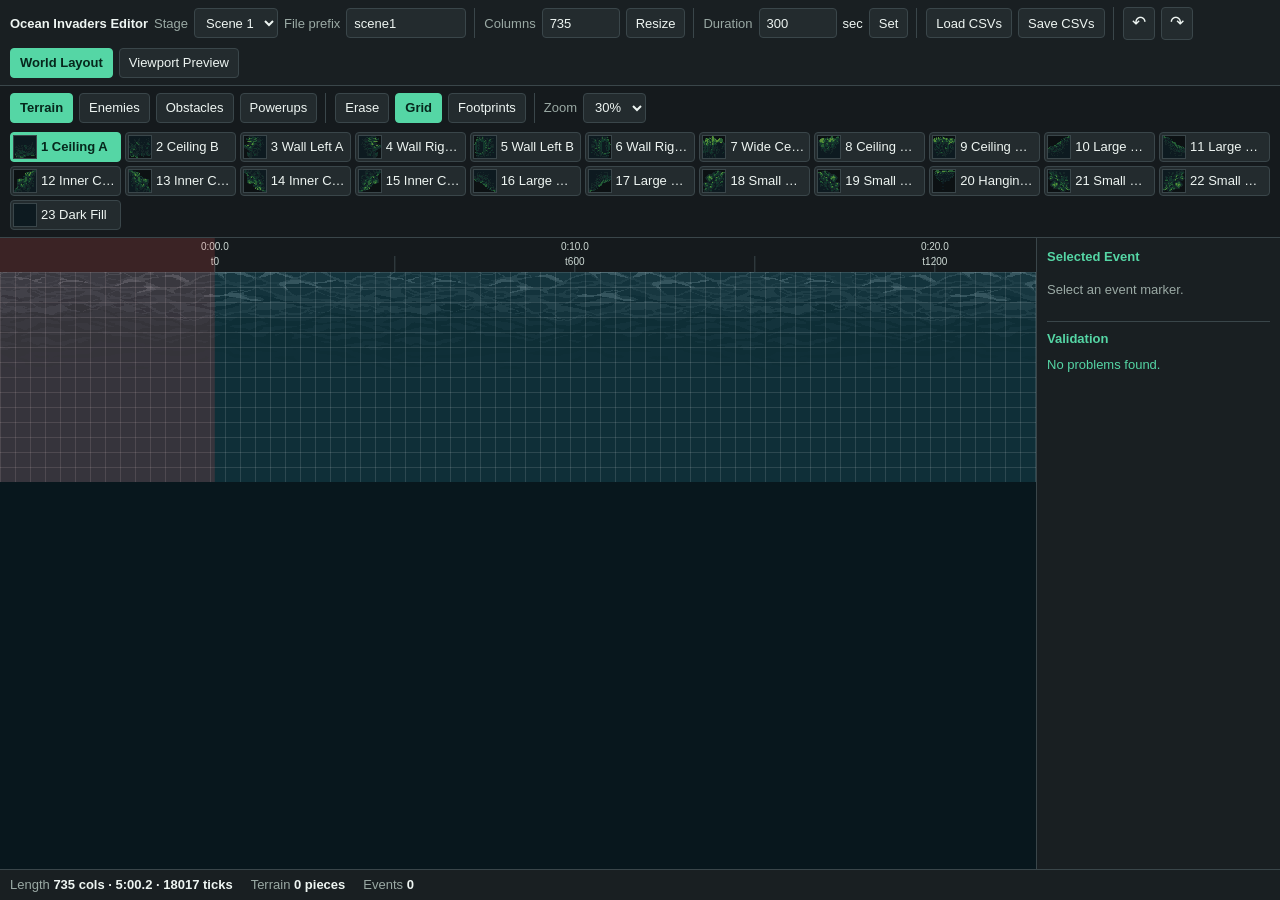
==== commit e215ab4a: "Make level editor palette responsive" ====
--- a/tools/level-editor/index.html
+++ b/tools/level-editor/index.html
@@ -55,24 +55,34 @@
   .group + .group { border-left: 1px solid var(--line); padding-left: 9px; }
   label { color: var(--muted); }
   #palette {
-    display: flex;
-    align-items: center;
-    gap: 5px;
+    display: grid;
+    grid-template-columns: repeat(auto-fill, minmax(104px, 1fr));
+    flex: 1 0 100%;
+    width: 100%;
+    gap: 4px;
     min-width: 0;
-    overflow-x: auto;
-    padding-bottom: 2px;
+    padding-top: 1px;
   }
   .palette-item {
     display: grid;
-    grid-template-columns: 28px auto;
+    grid-template-columns: 24px minmax(0, 1fr);
     align-items: center;
-    gap: 5px;
-    flex: none;
-    padding: 3px 7px 3px 3px;
+    gap: 4px;
+    width: 100%;
+    min-width: 0;
+    padding: 2px 5px 2px 2px;
+    overflow: hidden;
+    text-align: left;
+    white-space: nowrap;
+  }
+  .palette-label {
+    min-width: 0;
+    overflow: hidden;
+    text-overflow: ellipsis;
   }
   .thumb {
-    width: 28px;
-    height: 28px;
+    width: 24px;
+    height: 24px;
     object-fit: contain;
     image-rendering: pixelated;
     background: #0c1113;
@@ -298,6 +308,10 @@
 let previewDragEventId = null;
 
 const tileSheet = loadImage(CFG.tileSheet);
+const tileImages = {};
+for (const definition of Object.values(TILES)) {
+  if (definition.sprite) tileImages[definition.sprite] = loadImage(definition.sprite);
+}
 const backgroundImages = {};
 for (const [stage, layers] of Object.entries(CFG.backgrounds)) {
   backgroundImages[stage] = {};
@@ -315,6 +329,18 @@
   image.onload = drawAll;
   image.src = path;
   return image;
+}
+
+function drawTerrainImage(context, definition, x, y, width, height) {
+  if (definition.sprite) {
+    const image = tileImages[definition.sprite];
+    if (image.complete) context.drawImage(image, x, y, width, height);
+    return;
+  }
+
+  if (!tileSheet.complete) return;
+  const [sx, sy, sw, sh] = definition.source;
+  context.drawImage(tileSheet, sx, sy, sw, sh, x, y, width, height);
 }
 
 function stageNumber() {
@@ -571,9 +597,8 @@
       const id = tileAt(row, column);
       if (id <= 0) continue;
       const definition = TILES[id];
-      const [sx, sy, sw, sh] = definition.source;
       const [wide, high] = definition.footprint;
-      layout.drawImage(tileSheet, sx, sy, sw, sh,
+      drawTerrainImage(layout, definition,
         column * TILE * zoom, rulerHeight + row * TILE * zoom,
         wide * TILE * zoom, high * TILE * zoom);
     }
@@ -735,9 +760,8 @@
       const id = tileAt(row, column);
       if (id <= 0) continue;
       const definition = TILES[id];
-      const [sx, sy, sw, sh] = definition.source;
       const [wide, high] = definition.footprint;
-      preview.drawImage(tileSheet, sx, sy, sw, sh,
+      drawTerrainImage(preview, definition,
         column * TILE - cameraX, row * TILE,
         wide * TILE, high * TILE);
       if (showFootprints) {
@@ -790,11 +814,11 @@
       canvas.height = 28;
       const context = canvas.getContext("2d");
       context.imageSmoothingEnabled = false;
-      if (tileSheet.complete) {
-        const [sx, sy, sw, sh] = definition.source;
-        context.drawImage(tileSheet, sx, sy, sw, sh, 0, 0, 28, 28);
-      }
-      button.append(canvas, document.createTextNode(`${id} ${definition.label}`));
+      drawTerrainImage(context, definition, 0, 0, 28, 28);
+      const label = document.createElement("span");
+      label.className = "palette-label";
+      label.textContent = `${id} ${definition.label}`;
+      button.append(canvas, label);
       button.onclick = () => { selectedTile = id; erasing = false; drawAll(); };
       palette.appendChild(button);
     }
@@ -802,12 +826,16 @@
     for (const definition of typesFor(tab)) {
       const button = document.createElement("button");
       button.className = "palette-item" + (selectedEventType === definition.type && !erasing ? " active" : "");
+      button.title = definition.type;
       const canvas = document.createElement("canvas");
       canvas.className = "thumb";
       canvas.width = 28;
       canvas.height = 28;
       drawRepresentative(canvas.getContext("2d"), definition, 0, 0, 28, 28);
-      button.append(canvas, document.createTextNode(definition.type));
+      const label = document.createElement("span");
+      label.className = "palette-label";
+      label.textContent = definition.type;
+      button.append(canvas, label);
       button.onclick = () => { selectedEventType = definition.type; erasing = false; drawAll(); };
       palette.appendChild(button);
     }
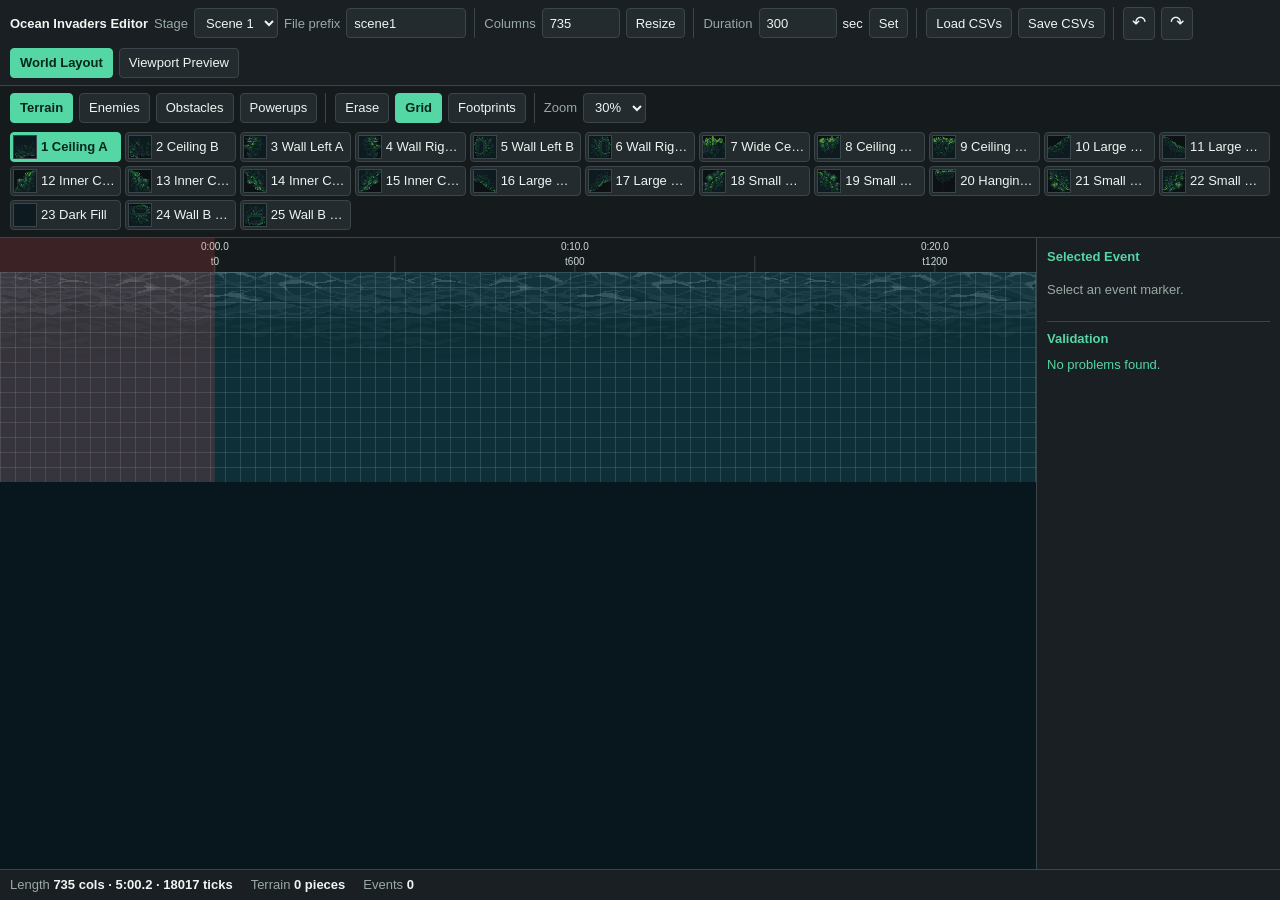
==== commit 7aa75b87: "boss and editor added rotated wall b" ====
--- a/tools/level-editor/index.html
+++ b/tools/level-editor/index.html
@@ -332,15 +332,30 @@
 }
 
 function drawTerrainImage(context, definition, x, y, width, height) {
+  const rotation = definition.rotation || 0;
+  const swapsDimensions = Math.abs(rotation) % 180 === 90;
+  const drawWidth = swapsDimensions ? height : width;
+  const drawHeight = swapsDimensions ? width : height;
+  context.save();
+  context.translate(x + width / 2, y + height / 2);
+  context.rotate(rotation * Math.PI / 180);
+
   if (definition.sprite) {
     const image = tileImages[definition.sprite];
-    if (image.complete) context.drawImage(image, x, y, width, height);
+    if (image.complete) {
+      context.drawImage(image, -drawWidth / 2, -drawHeight / 2,
+        drawWidth, drawHeight);
+    }
+    context.restore();
     return;
   }
 
-  if (!tileSheet.complete) return;
-  const [sx, sy, sw, sh] = definition.source;
-  context.drawImage(tileSheet, sx, sy, sw, sh, x, y, width, height);
+  if (tileSheet.complete) {
+    const [sx, sy, sw, sh] = definition.source;
+    context.drawImage(tileSheet, sx, sy, sw, sh,
+      -drawWidth / 2, -drawHeight / 2, drawWidth, drawHeight);
+  }
+  context.restore();
 }
 
 function stageNumber() {
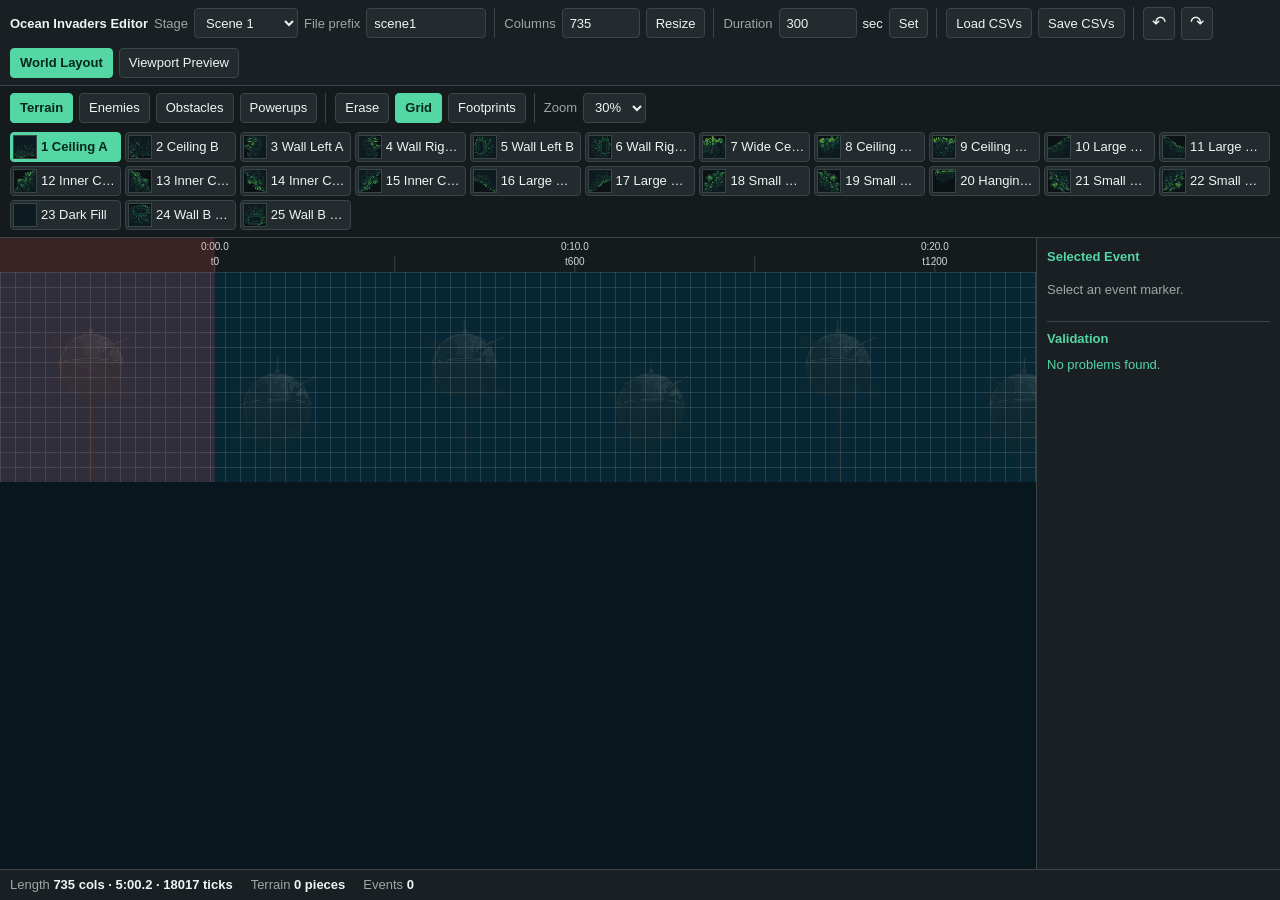
==== commit a216fd57: "Add boss room support to level editor" ====
--- a/tools/level-editor/index.html
+++ b/tools/level-editor/index.html
@@ -174,16 +174,17 @@
     <select id="stage">
       <option value="scene1">Scene 1</option>
       <option value="scene2">Scene 2</option>
+      <option value="boss">Boss Room</option>
     </select>
     <label for="levelName">File prefix</label>
     <input id="levelName" value="scene1" style="width:120px">
   </div>
-  <div class="group">
+  <div id="columnControls" class="group">
     <label for="columns">Columns</label>
-    <input id="columns" type="number" min="16" max="1000" value="735">
+    <input id="columns" type="number" min="15" max="1000" value="735">
     <button id="resizeLevel">Resize</button>
   </div>
-  <div class="group">
+  <div id="durationControls" class="group">
     <label for="durationSeconds">Duration</label>
     <input id="durationSeconds" type="number" min="10" max="600" value="300">
     <span>sec</span>
@@ -208,9 +209,9 @@
 <div id="modebar">
   <div class="group">
     <button class="tab active" data-tab="terrain">Terrain</button>
-    <button class="tab" data-tab="enemy">Enemies</button>
-    <button class="tab" data-tab="obstacle">Obstacles</button>
-    <button class="tab" data-tab="powerup">Powerups</button>
+    <button class="tab event-tab" data-tab="enemy">Enemies</button>
+    <button class="tab event-tab" data-tab="obstacle">Obstacles</button>
+    <button class="tab event-tab" data-tab="powerup">Powerups</button>
   </div>
   <div class="group">
     <button id="erase">Erase</button>
@@ -242,15 +243,17 @@
     <div id="toast"></div>
   </main>
   <aside id="side">
-    <h2>Selected Event</h2>
-    <div id="emptySelection">Select an event marker.</div>
-    <div id="eventInspector">
-      <div class="field"><label for="eventType">Type</label><select id="eventType"></select></div>
-      <div class="field"><label for="eventTick">Tick</label><input id="eventTick" type="number" min="0" max="18000"></div>
-      <div class="field"><label for="eventTime">Time</label><input id="eventTime" readonly></div>
-      <div class="field"><label for="eventX">Screen X</label><input id="eventX" type="number"></div>
-      <div class="field"><label for="eventY">Screen Y</label><input id="eventY" type="number"></div>
-      <button id="deleteEvent" class="danger">Delete Event</button>
+    <div id="eventEditor">
+      <h2>Selected Event</h2>
+      <div id="emptySelection">Select an event marker.</div>
+      <div id="eventInspector">
+        <div class="field"><label for="eventType">Type</label><select id="eventType"></select></div>
+        <div class="field"><label for="eventTick">Tick</label><input id="eventTick" type="number" min="0" max="18000"></div>
+        <div class="field"><label for="eventTime">Time</label><input id="eventTime" readonly></div>
+        <div class="field"><label for="eventX">Screen X</label><input id="eventX" type="number"></div>
+        <div class="field"><label for="eventY">Screen Y</label><input id="eventY" type="number"></div>
+        <button id="deleteEvent" class="danger">Delete Event</button>
+      </div>
     </div>
     <div id="warnings">
       <h2>Validation</h2>
@@ -262,7 +265,7 @@
 <div id="status">
   <span>Length <b id="lengthStatus"></b></span>
   <span>Terrain <b id="terrainStatus"></b></span>
-  <span>Events <b id="eventStatus"></b></span>
+  <span id="eventStatusGroup">Events <b id="eventStatus"></b></span>
   <span id="cursorStatus"></span>
 </div>
 
@@ -276,6 +279,7 @@
 const SCREEN_H = 700;
 const FPS = 60;
 const SCROLL = 2;
+const BOSS_COLUMNS = Math.ceil(SCREEN_W / TILE);
 const CFG = window.EDITOR_CONFIG;
 const TILES = CFG.tiles;
 const TILE_IDS = Object.keys(TILES).map(Number).sort((a, b) => a - b);
@@ -359,7 +363,12 @@
 }
 
 function stageNumber() {
+  if ($("stage").value === "boss") return 3;
   return $("stage").value === "scene2" ? 2 : 1;
+}
+
+function isBossRoom() {
+  return $("stage").value === "boss";
 }
 
 function typesFor(category) {
@@ -385,6 +394,19 @@
 
 function tickToWorldX(tick) {
   return tick * SCROLL + SCREEN_W;
+}
+
+function eventScreenAnchorX(event, definition = TYPE_BY_NAME[event.type]) {
+  if (!definition || !definition.snake) return SCREEN_W;
+  return event.x + definition.size[0] / 2;
+}
+
+function worldXToEventTick(worldX, event, definition = TYPE_BY_NAME[event.type]) {
+  return Math.round((worldX - eventScreenAnchorX(event, definition)) / SCROLL);
+}
+
+function eventWorldX(event, definition = TYPE_BY_NAME[event.type]) {
+  return event.tick * SCROLL + eventScreenAnchorX(event, definition);
 }
 
 function formatTime(tick) {
@@ -394,14 +416,28 @@
 }
 
 function requiredColumns() {
+  if (isBossRoom()) return BOSS_COLUMNS;
   return Math.ceil((stageTicks * SCROLL + SCREEN_W) / TILE);
 }
 
 function setDurationControls() {
-  $("durationSeconds").value = stageTicks / FPS;
+  $("durationSeconds").value = isBossRoom() ? 0 : stageTicks / FPS;
   $("previewTick").max = stageTicks;
   $("previewRange").max = stageTicks;
   $("eventTick").max = stageTicks;
+}
+
+function applyStageMode() {
+  const bossRoom = isBossRoom();
+  $("columns").disabled = bossRoom;
+  $("resizeLevel").style.display = bossRoom ? "none" : "";
+  $("durationControls").style.display = bossRoom ? "none" : "flex";
+  $("eventEditor").style.display = bossRoom ? "none" : "block";
+  $("eventStatusGroup").style.display = bossRoom ? "none" : "";
+  if (bossRoom) $("previewControls").style.display = "none";
+  for (const button of document.querySelectorAll(".event-tab")) {
+    button.style.display = bossRoom ? "none" : "";
+  }
 }
 
 function snapshot() {
@@ -502,6 +538,7 @@
 }
 
 function resizeLevel() {
+  if (isBossRoom()) return;
   const next = Math.max(16, Math.min(1000, Number($("columns").value) || columns));
   if (next === columns) return;
   edit(() => {
@@ -527,6 +564,7 @@
 }
 
 function resizeDuration() {
+  if (isBossRoom()) return;
   const seconds = Math.max(10,
     Math.min(600, Number($("durationSeconds").value) || stageTicks / FPS));
   edit(() => {
@@ -537,23 +575,24 @@
 }
 
 function placeEvent(worldX, worldY) {
+  if (isBossRoom()) return;
   const definition = TYPE_BY_NAME[selectedEventType];
-  const tick = worldXToTick(worldX);
+  const event = {
+    id: nextEventId++,
+    tick: 0,
+    type: definition.type,
+    x: definition.defaultX,
+    y: definition.snake
+      ? definition.defaultY
+      : Math.max(42, Math.min(SCREEN_H - definition.size[1], Math.round(worldY - definition.size[1] / 2))),
+  };
+  const tick = worldXToEventTick(worldX, event, definition);
   if (tick < 0 || tick > stageTicks) {
     toast(`Events must be between tick 0 and ${stageTicks}`);
     return;
   }
 
-  const y = definition.snake
-    ? definition.defaultY
-    : Math.max(42, Math.min(SCREEN_H - definition.size[1], Math.round(worldY - definition.size[1] / 2)));
-  const event = {
-    id: nextEventId++,
-    tick,
-    type: definition.type,
-    x: definition.defaultX,
-    y,
-  };
+  event.tick = tick;
   edit(() => events.push(event));
   selectedEventId = event.id;
   updateInspector();
@@ -568,7 +607,7 @@
     const event = events[index];
     const definition = TYPE_BY_NAME[event.type];
     if (!definition) continue;
-    const markerX = tickToWorldX(event.tick);
+    const markerX = eventWorldX(event, definition);
     const markerY = definition.snake
       ? (event.type === "SnakeTop" ? 30 : SCREEN_H - 30)
       : event.y + definition.size[1] / 2;
@@ -619,7 +658,9 @@
     }
   }
 
-  for (const event of events) drawEventMarker(event, rulerHeight);
+  if (!isBossRoom()) {
+    for (const event of events) drawEventMarker(event, rulerHeight);
+  }
 
   if (showGrid) {
     layout.strokeStyle = "rgba(255,255,255,.12)";
@@ -643,9 +684,7 @@
 
 function drawWorldBackground(rulerHeight) {
   const stage = $("stage").value;
-  const image = stage === "scene1"
-    ? backgroundImages.scene1.far
-    : backgroundImages.scene2.near;
+  const image = backgroundImages[stage].near || backgroundImages[stage].far;
   if (!image || !image.complete) return;
   layout.save();
   layout.globalAlpha = .28;
@@ -660,7 +699,7 @@
 function drawEventMarker(event, rulerHeight) {
   const definition = TYPE_BY_NAME[event.type];
   if (!definition) return;
-  const worldX = tickToWorldX(event.tick);
+  const worldX = eventWorldX(event, definition);
   const centerY = definition.snake
     ? (event.type === "SnakeTop" ? 28 : SCREEN_H - 28)
     : event.y + definition.size[1] / 2;
@@ -688,6 +727,13 @@
 function drawRuler(height, width) {
   layout.fillStyle = "#151a1d";
   layout.fillRect(0, 0, width, height);
+  if (isBossRoom()) {
+    layout.fillStyle = "#cdd9d4";
+    layout.font = "bold 11px sans-serif";
+    layout.textAlign = "center";
+    layout.fillText("STATIC BOSS ROOM", width / 2, 22);
+    return;
+  }
   layout.strokeStyle = "#3a464a";
   layout.beginPath();
   for (let tick = 0; tick <= stageTicks; tick += 300) {
@@ -710,12 +756,14 @@
 
 function drawPreview() {
   preview.imageSmoothingEnabled = false;
-  const tick = Math.max(0, Math.min(stageTicks, Number($("previewTick").value) || 0));
+  const tick = isBossRoom()
+    ? 0
+    : Math.max(0, Math.min(stageTicks, Number($("previewTick").value) || 0));
   drawPreviewBackground(tick);
   drawPreviewTerrain(tick);
 
   const windowTicks = 2;
-  for (const event of events) {
+  for (const event of isBossRoom() ? [] : events) {
     if (Math.abs(event.tick - tick) > windowTicks) continue;
     const definition = TYPE_BY_NAME[event.type];
     if (!definition) continue;
@@ -745,7 +793,7 @@
     drawRepeatingLayer(preview, layers.middle, tick % width, width, SCREEN_H);
     drawRepeatingLayer(preview, layers.near, tick * SCROLL % width, width, SCREEN_H);
   } else {
-    const layers = backgroundImages.scene2;
+    const layers = backgroundImages[stage];
     const nearScale = SCREEN_H / 512;
     const nearWidth = Math.round(960 * nearScale);
     const farScale = nearScale * 2;
@@ -767,7 +815,7 @@
 }
 
 function drawPreviewTerrain(tick) {
-  const cameraX = tick * SCROLL;
+  const cameraX = isBossRoom() ? 0 : tick * SCROLL;
   const first = Math.max(0, Math.floor(cameraX / TILE) - 4);
   const last = Math.min(columns - 1, Math.ceil((cameraX + SCREEN_W) / TILE));
   for (let row = 0; row < ROWS; row++) {
@@ -899,9 +947,13 @@
 }
 
 function updateStatus() {
-  const coverageTicks = Math.floor((columns * TILE - SCREEN_W) / SCROLL);
   const anchors = [...terrain].filter(value => value > 0).length;
-  $("lengthStatus").textContent = `${columns} cols · ${formatTime(coverageTicks)} · ${coverageTicks} ticks`;
+  if (isBossRoom()) {
+    $("lengthStatus").textContent = `${columns} cols · static viewport`;
+  } else {
+    const coverageTicks = Math.floor((columns * TILE - SCREEN_W) / SCROLL);
+    $("lengthStatus").textContent = `${columns} cols · ${formatTime(coverageTicks)} · ${coverageTicks} ticks`;
+  }
   $("terrainStatus").textContent = `${anchors} pieces`;
   $("eventStatus").textContent = `${events.length}`;
 }
@@ -909,7 +961,7 @@
 function updateWarnings() {
   const warnings = [];
   const minimumColumns = requiredColumns();
-  if (columns < minimumColumns) {
+  if (!isBossRoom() && columns < minimumColumns) {
     warnings.push({
       level: "error",
       text: `Terrain covers less than ${formatTime(stageTicks)}. Use at least ${minimumColumns} columns.`,
@@ -924,7 +976,7 @@
     if (blocked) warnings.push({ level: "error", text: `Column ${column} is completely solid.`, column });
   }
 
-  for (const event of events) {
+  for (const event of isBossRoom() ? [] : events) {
     const definition = TYPE_BY_NAME[event.type];
     if (!definition) {
       warnings.push({ level: "error", text: `Unknown event type ${event.type}.` });
@@ -937,10 +989,16 @@
       warnings.push({ level: "error", text: `${event.type} is after the stage ends.`, tick: event.tick });
     }
     if (definition.snake) {
-      const worldColumn = Math.floor((event.tick * SCROLL + event.x) / TILE);
+      const snakeWorldX = eventWorldX(event, definition);
+      const worldColumn = Math.floor(snakeWorldX / TILE);
       const wallRow = event.type === "SnakeTop" ? 0 : ROWS - 1;
       if (worldColumn < 0 || worldColumn >= columns || tileAt(wallRow, worldColumn) === 0) {
-        warnings.push({ level: "warn", text: `${event.type} at ${formatTime(event.tick)} has no terrain at its entrance.`, tick: event.tick });
+        warnings.push({
+          level: "warn",
+          text: `${event.type} at ${formatTime(event.tick)} has no terrain at its entrance.`,
+          tick: event.tick,
+          worldX: snakeWorldX,
+        });
       }
     }
   }
@@ -956,7 +1014,9 @@
     item.className = `warning ${warning.level === "error" ? "error" : ""}`;
     item.textContent = warning.text;
     item.onclick = () => {
-      const worldX = warning.tick !== undefined
+      const worldX = warning.worldX !== undefined
+        ? warning.worldX
+        : warning.tick !== undefined
         ? tickToWorldX(warning.tick)
         : warning.column * TILE;
       $("layoutPane").scrollLeft = Math.max(0, worldX * zoom - 250);
@@ -998,6 +1058,10 @@
     return;
   }
   download(`${prefix}-terrain.csv`, terrainCsv());
+  if (isBossRoom()) {
+    toast(`Saved ${prefix}-terrain.csv`);
+    return;
+  }
   setTimeout(() => download(`${prefix}-events.csv`, eventsCsv()), 200);
   toast(`Saved ${prefix} terrain and events`);
 }
@@ -1077,23 +1141,32 @@
     const text = await file.text();
     if (/terrain/i.test(file.name)) loadedTerrain = parseTerrain(text);
     else if (/event|spawn/i.test(file.name)) loadedEvents = parseEvents(text);
-    const match = file.name.match(/^(scene[12])-/i);
+    const match = file.name.match(/^(scene[12]|boss)-/i);
     if (match) $("stage").value = match[1].toLowerCase();
     const prefix = file.name.match(/^(.+)-(terrain|events|spawns)\.csv$/i);
     if (prefix) $("levelName").value = prefix[1];
+  }
+  if (isBossRoom() && loadedTerrain && loadedTerrain.width !== BOSS_COLUMNS) {
+    throw new Error(`Boss terrain needs exactly ${BOSS_COLUMNS} columns`);
   }
   edit(() => {
     if (loadedTerrain) {
       columns = loadedTerrain.width;
       terrain = loadedTerrain.values;
       $("columns").value = columns;
-      const coverageTicks = Math.floor((columns * TILE - SCREEN_W) / SCROLL);
-      stageTicks = Math.max(FPS * 10,
-        Math.floor(coverageTicks / FPS) * FPS);
+      if (isBossRoom()) {
+        stageTicks = 0;
+      } else {
+        const coverageTicks = Math.floor((columns * TILE - SCREEN_W) / SCROLL);
+        stageTicks = Math.max(FPS * 10,
+          Math.floor(coverageTicks / FPS) * FPS);
+      }
       setDurationControls();
     }
-    if (loadedEvents) events = loadedEvents;
+    if (isBossRoom()) events = [];
+    else if (loadedEvents) events = loadedEvents;
   });
+  applyStageMode();
   toast("Level files loaded");
 }
 
@@ -1147,10 +1220,17 @@
 });
 layoutCanvas.addEventListener("pointermove", event => {
   const position = canvasPosition(event);
+  const cursorDefinition = TYPE_BY_NAME[selectedEventType];
+  const cursorEvent = {
+    type: selectedEventType,
+    x: cursorDefinition.defaultX,
+  };
   cursor = {
     column: Math.floor(position.worldX / TILE),
     row: Math.floor(position.worldY / TILE),
-    tick: worldXToTick(position.worldX),
+    tick: tab === "events"
+      ? worldXToEventTick(position.worldX, cursorEvent, cursorDefinition)
+      : worldXToTick(position.worldX),
   };
   updateCursorStatus();
   if (dragPainting) handleLayoutPointer(event);
@@ -1168,11 +1248,13 @@
 
 function updateCursorStatus() {
   if (!cursor) return;
-  $("cursorStatus").textContent =
-    `Column ${cursor.column} · Row ${cursor.row} · Tick ${cursor.tick} · ${formatTime(cursor.tick)}`;
+  $("cursorStatus").textContent = isBossRoom()
+    ? `Column ${cursor.column} · Row ${cursor.row}`
+    : `Column ${cursor.column} · Row ${cursor.row} · Tick ${cursor.tick} · ${formatTime(cursor.tick)}`;
 }
 
 function setTab(next) {
+  if (isBossRoom() && next !== "terrain") return;
   tab = next;
   erasing = false;
   const available = typesFor(tab);
@@ -1189,7 +1271,7 @@
 function showView(previewMode) {
   $("layoutPane").style.display = previewMode ? "none" : "block";
   $("previewPane").style.display = previewMode ? "grid" : "none";
-  $("previewControls").style.display = previewMode ? "flex" : "none";
+  $("previewControls").style.display = previewMode && !isBossRoom() ? "flex" : "none";
   $("layoutView").classList.toggle("active", !previewMode);
   $("previewView").classList.toggle("active", previewMode);
   drawAll();
@@ -1265,10 +1347,25 @@
 $("toggleHitboxes").onclick = () => { showFootprints = !showFootprints; $("toggleHitboxes").classList.toggle("active", showFootprints); drawAll(); };
 $("zoom").onchange = () => { zoom = Number($("zoom").value); drawAll(); };
 $("stage").onchange = () => {
+  if (isBossRoom()) {
+    columns = BOSS_COLUMNS;
+    terrain = new Int16Array(ROWS * columns);
+    events = [];
+    stageTicks = 0;
+    tab = "terrain";
+  } else if (stageTicks === 0) {
+    columns = CFG.defaultColumns;
+    terrain = new Int16Array(ROWS * columns);
+    events = [];
+    stageTicks = CFG.defaultDurationSeconds * FPS;
+  }
   const available = typesFor(tab);
   if (tab !== "terrain" && available.length) selectedEventType = available[0].type;
   selectedEventId = null;
   $("levelName").value = $("stage").value;
+  $("columns").value = columns;
+  setDurationControls();
+  applyStageMode();
   drawAll();
 };
 $("layoutView").onclick = () => showView(false);
@@ -1302,6 +1399,7 @@
 $("levelName").value = CFG.defaultStage;
 $("columns").value = columns;
 setDurationControls();
+applyStageMode();
 drawAll();
 </script>
 </body>
